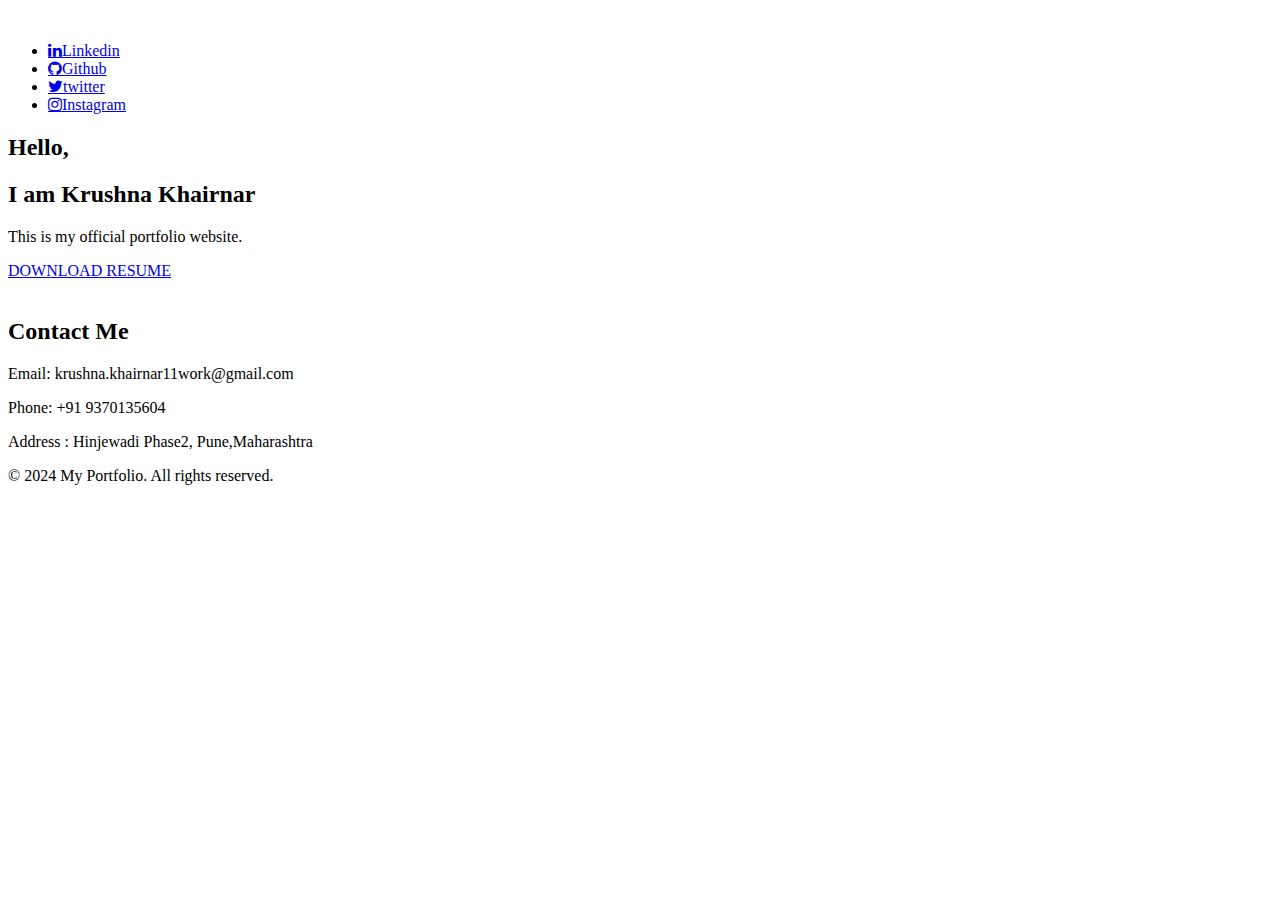
==== index.html @ f168b464 "Update index.html" ====
<!DOCTYPE html>
<html lang="en">

<head>
    <meta charset="UTF-8">
    <meta name="viewport" content="width=device-width, initial-scale=1.0">
    <title>Portfolio</title>
    <link rel="stylesheet" href="style.css">
    <link rel="stylesheet" href="responsive.css">
    <link rel="stylesheet" href="https://cdnjs.cloudflare.com/ajax/libs/font-awesome/4.7.0/css/font-awesome.min.css" />
</head>

<body>

    <div class="navbar">
        <nav>
            <img src="logo1.png" alt="" id="logo">
            <ul>
                <li>
                    <a href="https://www.linkedin.com/in/krushnakhairnar" class="fa fa-linkedin" id="linkedin"><a href="https://www.linkedin.com/in/krushnakhairnar" id="navfont1">Linkedin</a></a></li>
                <li>
                    <a href="https://github.com/KrushnAKhairnaR2" class="fa fa-github" id="github"></a><a href="https://github.com/KrushnAKhairnaR2" id="navfont2">Github</a></li>
                <li>
                    <a href="twit" class="fa fa-twitter" id="linkedin"></a><a href="#twitter" id="navfont3">twitter</a></li>

                <li>
                    <a href="https://www.instagram.com/mr..k.k/" class="fa fa-instagram" id="linkedin"></a><a href="#instagram" id="navfont4">Instagram</a></li>
            </ul>
        </nav>
        <div class="details">
            <h2>Hello,</h2>
            <h2 id="im">I am <span>Krushna Khairnar</span></h2>
            <p>This is my official portfolio website.</p>
            <a href="CVWEB.pdf">DOWNLOAD RESUME</a>
        </div>
        <div class="images">
            <img src="right-bg.svg" alt="" class="shape">
            <!-- <img src="human.jpg" alt="" class="human"> -->
            <img src="photo (1).svg" alt="" class="human">
        </div>
        <!-- <div class="intro">Technical Skills</div> -->
        <!-- <ul id="ulfrontend">
            <li>HTML</li>
            <li>CSS</li>
            <li>JavaScript</li>
        </ul>
        <ul id="ulbackend">
            <li>C++</li>
            <li>JAVA</li>
            <li>Python</li>
        </ul>
        <ul id="uldb">
            <li>My SQL</li>
            <li>PHP</li>
            <li>C#</li>
        </ul>
    </div> -->


        <section class="contact">
            <h2>Contact Me</h2>
            <p>
                </a>Email: krushna.khairnar11work@gmail.com</p>
            <p>Phone: +91 9370135604</p>
            <p>
                Address : Hinjewadi Phase2, Pune,Maharashtra
            </p>
        </section>

        <footer>
            <p>&copy; 2024 My Portfolio. All rights reserved.</p>
        </footer>

</body>

</html>
---- responsive.css ----
@media only screen and (max-width: 600px) {
    * {
        font-family: Arial, sans-serif;
        margin: 0;
        padding: 0;
    }
    
    #logo {
        height: 80px;
        /* width: 280px; */
        mix-blend-mode:multiply ;
        position: absolute;
        top : 1px;
        right :85px;
       
        
        
    }

    .navbar {
        position: absolute;
        width: 100%;
        height: 2cm;
        background-color: rgb(93, 191, 224);
        
    }
    nav ul li a {
        display: grid;
        grid-template-columns: 50px 50px;
        height: 10px;
        align-content: center;
        grid-gap: 100px;
        list-style: none;
        margin: 10px;
        position: relative;
        top:70px;
        padding-bottom: 0px;
        padding-left: 2px;
        width: 60px;
        text-align: center;
        
    }
    nav ul > div {
        background-color: rgba(147, 25, 25, 0.8);
        text-align: center;
        padding: 20px 0;
        font-size: 30px;
      }
      .fa {
        height: 2px;
      }
    

    #navfont1 {
        background: rgb(36, 93, 208);
        text-decoration: none;
        /* font-weight: bold; */
        color: #ffffff;
        /* display: inline-block; */
        margin: 10px 0;
        border-radius: 5px;
        font-size: 15px;
        padding: 10px 18px;
        
    }
    
    #navfont2 {
        background: rgb(0, 3, 9);
        text-decoration: none;
        /* font-weight: bold; */
        color: #ffffff;
        /* display: inline-block; */
        margin: 10px 0;
        border-radius: 5px;
        font-size: 15px;
        padding: 10px 18px;
    }
    
    #navfont3 {
        background: rgb(36, 93, 208);
        text-decoration: none;
        /* font-weight: bold; */
        color: #ffffff;
        /* display: inline-block; */
        margin: 10px 0;
        border-radius: 5px;
        font-size: 15px;
        padding: 10px 18px;
    }
    
    #navfont4 {
        background: rgb(206, 9, 124);
        text-decoration: none;
        /* font-weight: bold; */
        color: #ffffff;
        /* display: inline-block; */
        margin: 10px 0;
        border-radius: 5px;
        font-size: 15px;
        padding: 10px 18px;
    }
    .details {
        position: relative;
        margin: 5%;
        padding: 5%;
        padding-left: 20px;
        display: inline-block;
        margin-top: 50px;
        height: 80%;
        width: 100%;
        top:200px;
    }
    .details h2 {
        font-weight: bold;
        font-size: 35px;
        color: blue;
        font-family: 'Gill Sans', 'Gill Sans MT', Calibri, 'Trebuchet MS', sans-serif;
    }
    .details span {
        color: rgb(13, 68, 94);
        font-size: 30px;
        font-family: Georgia, 'Times New Roman', Times, serif;
    }
    .details a {
        background: rgb(20, 164, 162);
        text-decoration: ;
        font-weight: 100;
        color: #ffffff;
        display: inline-block;
        margin: 30px 0;
        border-radius: 5px;
        font-size: 10px;
        padding: 10px;
        font-family: 'Franklin Gothic Medium', 'Arial Narrow', Arial, sans-serif
        height:20px;
        letter-spacing: 2px;
        
    }
    .images {
        width: 30%;
        height: 50%;
        position: relative;
        
        padding-top: 40%;
        padding-left: 50%;
        padding-right: 20%;
        padding-bottom: 10%;
        top: -100px;
    }
    .contact {
        padding-left: 1cm;
        padding-top: 2cm;
        color: rgb(13, 68, 94);
        position: relative;
        top:0px;
    }
    
    .contact h2 {
        padding-bottom:10px;
    }
    
    .contact p {
        padding-left: cm;
        line-height: 20px;
        color: rgb(13, 68, 94);
    }
    
    address {
        color: rgb(13, 68, 94);
    }
    
    footer {
        font-size: 12px;
        padding-left: 4cm;
        padding-top: 1.5cm;
        color: grey;
    }


    
    
    
    
  }
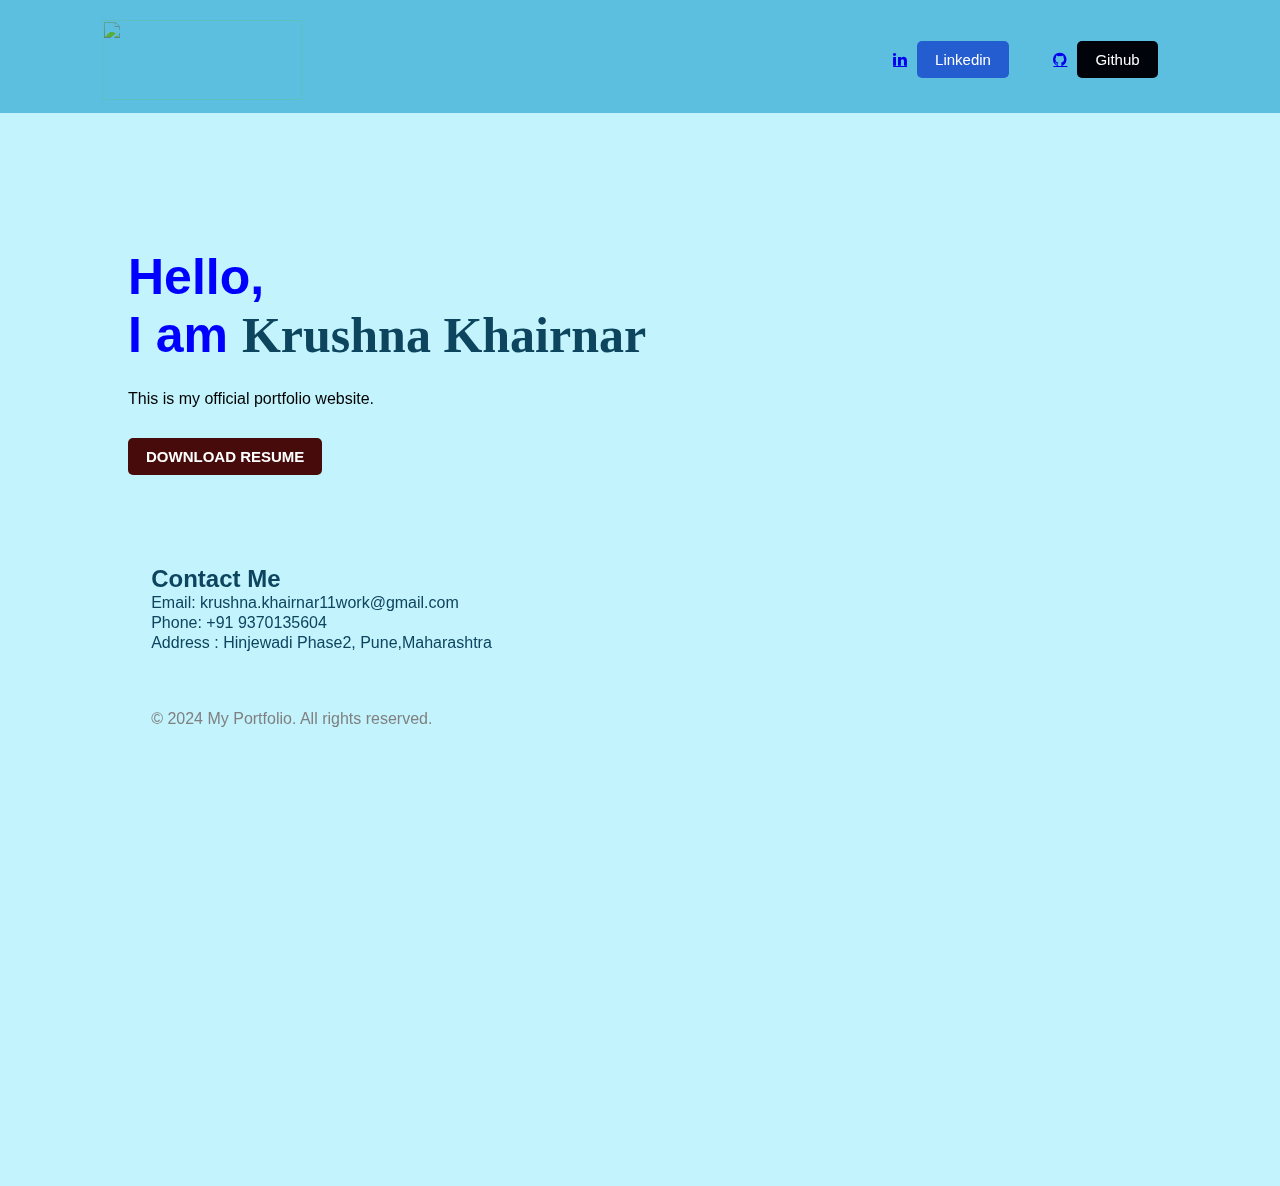
==== commit 766210c7: "Update index.html" ====
--- a/index.html
+++ b/index.html
@@ -4,6 +4,7 @@
 <head>
     <meta charset="UTF-8">
     <meta name="viewport" content="width=device-width, initial-scale=1.0">
+    <meta name="viewport" content="width=device-width, height=device-height, initial-scale=1">
     <title>Portfolio</title>
     <link rel="stylesheet" href="style.css">
     <link rel="stylesheet" href="responsive.css">
@@ -17,26 +18,35 @@
             <img src="logo1.png" alt="" id="logo">
             <ul>
                 <li>
-                    <a href="https://www.linkedin.com/in/krushnakhairnar" class="fa fa-linkedin" id="linkedin"><a href="https://www.linkedin.com/in/krushnakhairnar" id="navfont1">Linkedin</a></a></li>
+                    <a href="https://www.linkedin.com/in/krushnakhairnar" class="fa fa-linkedin" id="linkedin"><a href="https://www.linkedin.com/in/krushnakhairnar" id="navfont1">Linkedin</a></a>
+                    
+                </li>
                 <li>
-                    <a href="https://github.com/KrushnAKhairnaR2" class="fa fa-github" id="github"></a><a href="https://github.com/KrushnAKhairnaR2" id="navfont2">Github</a></li>
-                <li>
-                    <a href="twit" class="fa fa-twitter" id="linkedin"></a><a href="#twitter" id="navfont3">twitter</a></li>
+                    <a href="https://github.com/KrushnAKhairnaR2" class="fa fa-github" id="github"><a href="https://github.com/KrushnAKhairnaR2" id="navfont2">Github</a></a>
+                    
+                </li>
+                <!-- <li>
+                    <a href="twit" class="fa fa-twitter" id="linkedin"></a>
+                    <a href="#twitter" id="navfont3">twitter</a>
+                </li> -->
 
-                <li>
-                    <a href="https://www.instagram.com/mr..k.k/" class="fa fa-instagram" id="linkedin"></a><a href="#instagram" id="navfont4">Instagram</a></li>
+                <!-- <li>
+                    <a href="https://www.instagram.com/mr..k.k/" class="fa fa-instagram" id="linkedin"> </a>
+                    <a href="https://www.instagram.com/mr..k.k/"id="navfont4">Instagram</a>
+                </li> -->
             </ul>
         </nav>
         <div class="details">
             <h2>Hello,</h2>
             <h2 id="im">I am <span>Krushna Khairnar</span></h2>
             <p>This is my official portfolio website.</p>
-            <a href="CVWEB.pdf">DOWNLOAD RESUME</a>
+            <a href="Resume_KRK.pdf">DOWNLOAD RESUME</a>
         </div>
         <div class="images">
             <img src="right-bg.svg" alt="" class="shape">
             <!-- <img src="human.jpg" alt="" class="human"> -->
             <img src="photo (1).svg" alt="" class="human">
+           
         </div>
         <!-- <div class="intro">Technical Skills</div> -->
         <!-- <ul id="ulfrontend">
--- a/style.css
+++ b/style.css
@@ -0,0 +1,203 @@
+* {
+    font-family: Arial, sans-serif;
+    margin: 0;
+    padding: 0;
+}
+
+.navbar {
+    position: absolute;
+    width: 100%;
+    height: 3cm;
+    background-color: rgb(93, 191, 224);
+}
+
+#linkedin {
+    padding-right: 10px;
+}
+
+#navfont1 {
+    background: rgb(36, 93, 208);
+    text-decoration: none;
+    /* font-weight: bold; */
+    color: #ffffff;
+    /* display: inline-block; */
+    margin: 10px 0;
+    border-radius: 5px;
+    font-size: 15px;
+    padding: 10px 18px;
+    
+}
+
+#navfont2 {
+    background: rgb(0, 3, 9);
+    text-decoration: none;
+    /* font-weight: bold; */
+    color: #ffffff;
+    /* display: inline-block; */
+    margin: 10px 0;
+    border-radius: 5px;
+    font-size: 15px;
+    padding: 10px 18px;
+    margin-left: 10px;
+}
+
+.details {
+    margin: 5%;
+    padding: 5%;
+    display: inline-block;
+}
+
+.details h2 {
+    font-weight: bold;
+    font-size: 50px;
+    color: blue;
+    font-family: 'Gill Sans', 'Gill Sans MT', Calibri, 'Trebuchet MS', sans-serif;
+}
+
+.details {
+    width: 100%;
+    height: 100%;
+}
+
+.details span {
+    color: rgb(13, 68, 94);
+    font-size: 50px;
+    font-family: Georgia, 'Times New Roman', Times, serif;
+}
+
+.details p {
+    padding-top: 2%;
+    font-family: 'Gill Sans', 'Gill Sans MT', Calibri, 'Trebuchet MS', sans-serif;
+}
+
+.details a {
+    background: rgb(72, 11, 11);
+    text-decoration: none;
+    font-weight: bold;
+    color: #ffffff;
+    display: inline-block;
+    margin: 30px 0;
+    border-radius: 5px;
+    font-size: 15px;
+    padding: 10px 18px;
+}
+
+.images {
+    width: 30%;
+    height: 50%;
+    position: absolute;
+    right: 100px;
+    padding-top: 40%;
+    padding-left: 0%;
+    padding-right: 10%;
+    padding-bottom: 10%;
+}
+
+.images img {
+    height: 80%;
+    position: absolute;
+    left: 70%;
+    bottom: 30%;
+    top: -60%;
+    transform: translateX(-50%);
+    transition: bottom 1s, left 1s;
+    padding: 20%;
+}
+
+
+/* .images:hover .shape {
+    bottom: 20px;
+}
+
+.images:hover .human {
+    left: 20%;
+} */
+
+body {
+    background-color: rgb(195, 243, 253);
+}
+
+
+/* .bi-twitter {
+    color: #115589;
+    margin: 5px 5px;
+    padding-top: 1cm;
+} */
+
+nav {
+    display: flex;
+    width: 84%;
+    margin: auto;
+    padding: 20px 0;
+    align-items: center;
+    justify-content: space-between;
+}
+
+nav ul li {
+    display: inline-block;
+    list-style: none;
+    margin: 10px 20px;
+}
+
+#logo {
+    height: 80px;
+    width: 200px;
+    mix-blend-mode: darken;
+}
+
+.intro {
+    font-size: 22px;
+    display: flex;
+    margin: 20px;
+    color: rgb(0, 0, 110);
+    align-items: center;
+    font-weight: lighter;
+    font-family: 'Gill Sans', 'Gill Sans MT', Calibri, 'Trebuchet MS', sans-serif;
+    padding-left: 3cm;
+    padding-top: 3cm;
+}
+
+#ulfrontend {
+    padding-left: 4cm;
+    position: absolute;
+    color: rgb(16, 93, 91);
+    font-family: cursive;
+}
+
+#ulbackend {
+    padding-left: 7cm;
+    position: absolute;
+    color: rgb(16, 93, 91);
+}
+
+#uldb {
+    padding-left: 10cm;
+    position: absolute;
+    color: rgb(16, 93, 91);
+}
+
+.contact {
+    padding-left: 4cm;
+    padding-top: 2cm;
+    color: rgb(13, 68, 94)
+}
+
+.contact h2 {
+    padding-left: ;
+}
+
+.contact p {
+    padding-left: cm;
+    line-height: 20px;
+    color: rgb(13, 68, 94);
+}
+
+address {
+    color: rgb(13, 68, 94);
+}
+
+footer {
+    padding-left: 4cm;
+    padding-top: 1.5cm;
+    color: grey;
+}
